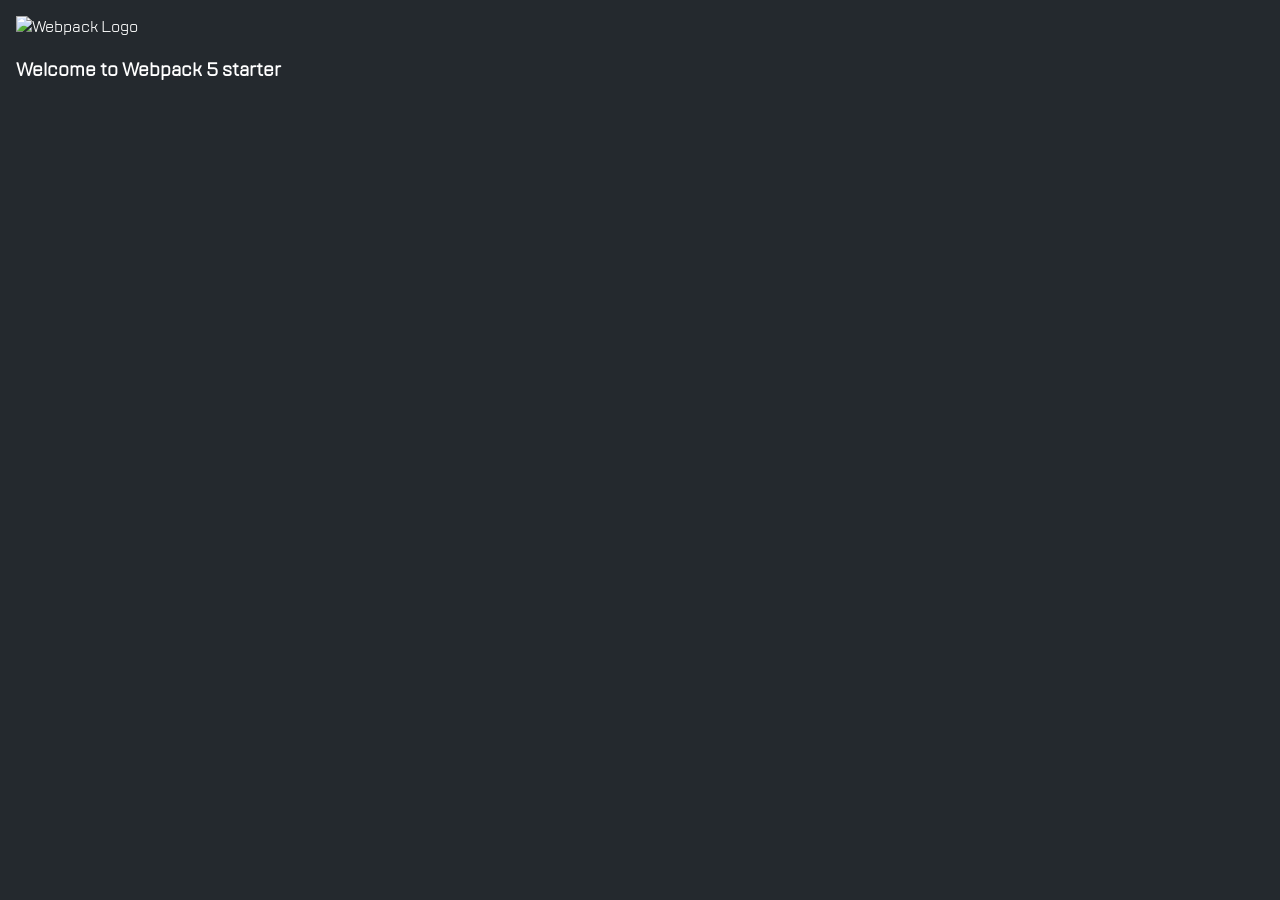
==== index.html @ 8496b3c5 "Updates" ====
<!DOCTYPE html>
<html lang="en">
  <head>
    <meta charset="UTF-8">
    <meta name="viewport" content="width=device-width,user-scalable=no,initial-scale=1,maximum-scale=1,minimum-scale=1">
    <meta http-equiv="X-UA-Compatible" content="ie=edge">
    <title>Webpack 5 Starter</title>
  <script defer="defer" src="./js/bundle.js"></script><link href="style.css" rel="stylesheet"></head>
  <body>
    <img src="./img/webpack.svg" alt="Webpack Logo" width="200px">
    <h3>Welcome to Webpack 5 starter </h3>
  </body>
</html>
---- style.css ----
@font-face{font-family:"TTLakes";src:url(fonts/TTLakes-Regular.woff) format("woff");font-weight:normal}body{padding:1rem;margin:0;font-family:TTLakes,sans-serif;background-color:#24292e;color:#fff}

/*# sourceMappingURL=style.css.map*/
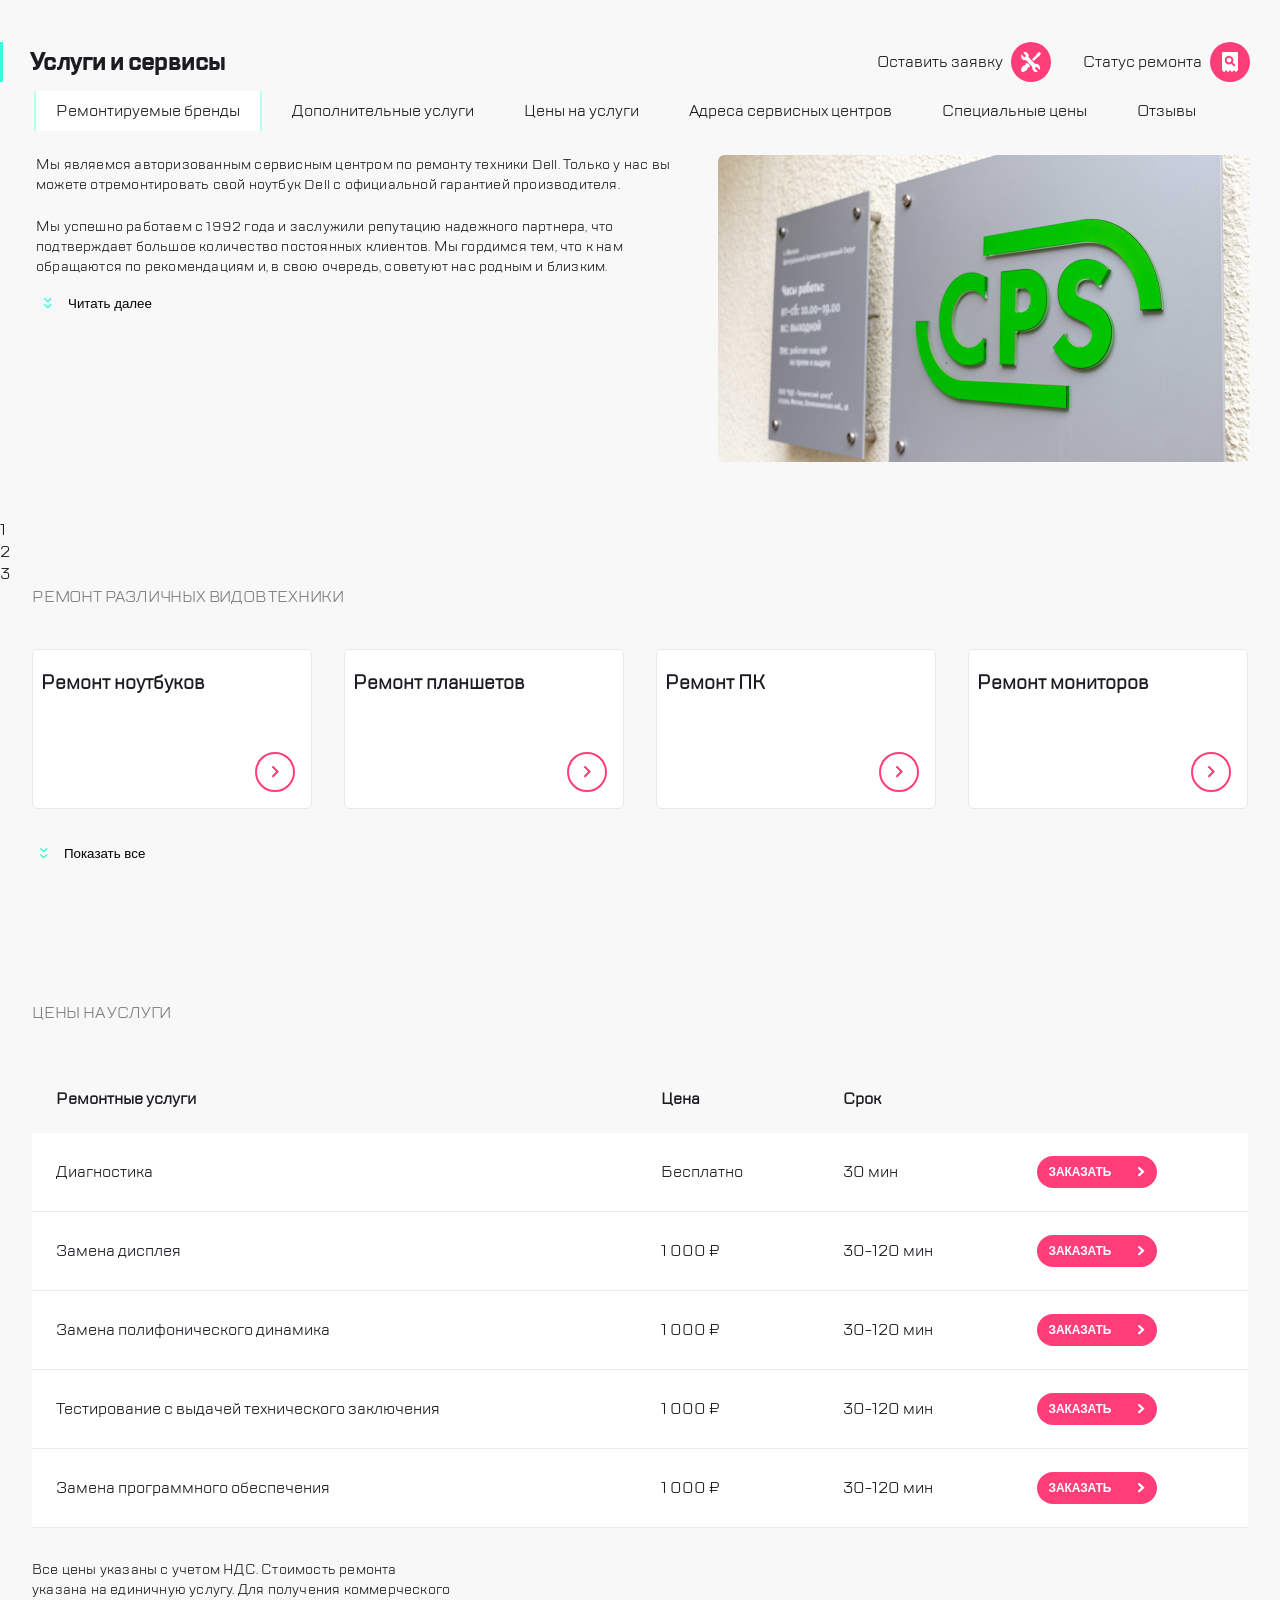
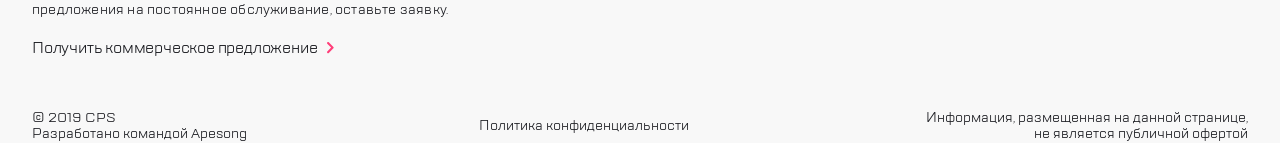
==== commit 103e1142: "Updates" ====
--- a/index.html
+++ b/index.html
@@ -1,13 +1,266 @@
-<!DOCTYPE html>
+<!doctype html>
 <html lang="en">
   <head>
     <meta charset="UTF-8">
-    <meta name="viewport" content="width=device-width,user-scalable=no,initial-scale=1,maximum-scale=1,minimum-scale=1">
-    <meta http-equiv="X-UA-Compatible" content="ie=edge">
-    <title>Webpack 5 Starter</title>
+    <meta name="viewport" content="width=device-width,initial-scale=1">
+    <title>Web-core 9.6</title>
   <script defer="defer" src="./js/bundle.js"></script><link href="style.css" rel="stylesheet"></head>
   <body>
-    <img src="./img/webpack.svg" alt="Webpack Logo" width="200px">
-    <h3>Welcome to Webpack 5 starter </h3>
+    <header id="header">
+      <div class="header__left-part">
+        <button class="header__menu standard-button" id="menuBurgerBtn">
+          <img src="img/icons/ic-menu.svg" alt="Menu icon">
+        </button>
+        <div class="header__left-part__separator tablet-screen-elements separator"></div>
+        <div class="header__left-part__logo"><img src="img/logos/logo.svg" alt="Logo icon"></div>
+      </div>
+      <div class="header__right-part">
+        <button class="call-element tablet-screen-elements standard-button"><img src="img/icons/ic-call.svg" alt="Phone icon"></button>
+        <button class="chat-element tablet-screen-elements standard-button"><img src="img/icons/ic-chat.svg" alt="Chat icon"></button>
+        <button class="profile-element tablet-screen-elements standard-button"><img src="img/icons/ic-profile.svg" alt="Profile icon"></button>
+        <div class="separator"></div>
+        <button class="repair-element standard-button"><img src="img/icons/ic-repair.svg" alt="Repair icon"></button>
+        <button class="status-element standard-button"><img src="img/icons/ic-status.svg" alt="Status icon"></button>
+      </div>
+    </header>
+    <section>
+      <aside class="menu" id="menu">
+        <div class="menu__backdrop"></div>
+        <div class="menu__content">
+          <div class="menu__nav-header">
+            <div class="menu-container__nav-header__left-part">
+              <div class="close-element standard-button" id="menuCloseBtn"><img src="img/icons/ic-close.svg" alt="Close element"></div>
+              <div class="logo-element"><img src="img/logos/logo.svg" alt="Logo icon"></div>
+            </div>
+
+            <div class="search-element standard-button"><img src="img/icons/ic-search.svg" alt="Search icon"></div>
+          </div>
+          <nav class="menu-container">
+            <div class="menu-container__nav-main">
+              <ul class="menu-container__nav-main__list">
+                <li><a href="#">Ремонт техники</a></li>
+                <li><a href="#">Услуги и сервисы</a></li>
+                <li><a href="#">Корпоративным клиентам</a></li>
+                <li><a href="#">Продавцам техники</a></li>
+                <li><a href="#">Партнерам</a></li>
+                <li><a href="#">Производителям</a></li>
+                <li><a href="#">Наши сервисные центры</a></li>
+                <li><a href="#">Контакты</a></li>
+              </ul>
+            </div>
+            <div class="menu-container__nav-contact">
+              <ul class="menu-container__nav-contact__list">
+                <li><a href="#" class="standard-button"><img src="img/icons/ic-call.svg" alt="Call icon"></a></li>
+                <li><a href="#" class="standard-button"><img src="img/icons/ic-chat.svg" alt="Chat icon"></a></li>
+                <li><a href="#" class="standard-button"><img src="img/icons/ic-profile.svg" alt="Profile icon"></a></li>
+              </ul>
+              <a href="mailto:mail@cps.com" class="menu-container__nav-contact__email">mail@cps.com</a>
+              <a href="tel:8 800 890 8900" class="menu-container__nav-contact__phone-number">8 800 890 8900</a>
+            </div>
+            <div class="menu-container__nav-lang">
+              <ul class="menu-container__nav-lang__list">
+                <li><a href="#">RU</a></li>
+                <li><a href="#">EN</a></li>
+                <li><a href="#">CH</a></li>
+              </ul>
+            </div>
+          </nav>
+        </div>
+      </aside>
+      <main>
+        <div class="main-title">
+          <h1>Услуги и сервисы</h1>
+          <div class="main-title__switch-part">
+            <div class="main-title__repair-element standard-container">
+              Оставить заявку
+              <button class="main-title__repair-element__repair-button standard-button"><img src="img/icons/ic-repair.svg" alt="Repair icon" class="main-title__repair-element__repair-button__image standard-image"></button>
+            </div>
+            <div class="main-title__status-element standard-container">
+              Статус ремонта
+              <button class="main-title__status-element__status-button standard-button"><img src="img/icons/ic-status.svg" alt="Status icon" class="main-title__status-element__status-button__image standard-image"></button>
+            </div>
+          </div>
+        </div>
+        <nav class="services">
+          <ul class="services__list">
+            <li><a href="#">Ремонтируемые бренды</a></li>
+            <li><a href="#">Дополнительные услуги</a></li>
+            <li><a href="#">Цены на услуги</a></li>
+            <li><a href="#">Адреса сервисных центров</a></li>
+            <li><a href="#">Специальные цены</a></li>
+            <li><a href="#">Отзывы</a></li>
+          </ul>
+        </nav>
+        <section class="main-content">
+          <div class="main-content__text-content">
+            <div class="main-content__text-content__text">
+              <p class="main-content__text-content__text__p1">Мы являемся авторизованным сервисным центром по ремонту техники
+                Dell. Только у нас вы можете отремонтировать свой ноутбук Dell с
+                официальной гарантией производителя.</p><br>
+              <p class="main-content__text-content__text__p2" id="main-content__text__p2">
+                Мы успешно работаем с 1992 года и заслужили репутацию надежного
+                партнера,<span class="main-content__text-content__text__p2__span" id="main-content__text__p2__span">
+                  что подтверждает большое количество постоянных клиентов. Мы
+                  гордимся тем, что к нам обращаются по рекомендациям и, в свою
+                  очередь, советуют нас родным и близким.</span></p>
+              <p class="main-content__text-content__text__p3" id="main-content__text__p3">
+                <br>Lorem ipsum dolor sit, amet consectetur adipisicing elit.
+                Unde possimus necessitatibus, laborum debitis officia hic sit
+                quo illo, facilis rerum officiis aut voluptatem laudantium
+                nesciunt ipsum! Qui ad iste culpa.
+              </p>
+            </div>
+            <button class="main-content__text-content__text__button button-more" id="main-content__button-more"><div class="main-content__text-content__text__button__image"><img src="img/icons/ic-more.svg" alt="Read more icon"></div><span class="main-content__text-content__text__button__text" id="main-content__button-more__text">Читать далее</span></button>
+          </div>
+          <div class="main-content__image-content">
+            <img src="img/backgrounds/main.png" alt="">
+          </div>
+        </section>
+        
+        <div class="swiper mySwiper">
+          <div class="swiper-wrapper">
+            <div class="swiper-slide">1</div>
+            <div class="swiper-slide">2</div>
+            <div class="swiper-slide">3</div>
+          </div>
+
+          <div class="swiper-pagination"></div>
+
+          <div class="swiper-button-prev"></div>
+          <div class="swiper-button-next"></div>
+        </div>
+        <section class="equipments-repair">
+          <h2 class="equipments-repair__title h2-title">Ремонт различных видов техники</h2>
+          <div class="equipments-repair__equipments">
+            <div class="equipments-repair__equipments__equipment">
+              <div class="equipments-repair__equipments__equipment__title">
+                <h3 class="equipments-repair__equipments__equipment__title__h3">
+                  Ремонт ноутбуков
+                </h3>
+              </div>
+              <div class="equipments-repair__equipments__equipment__bottom">
+                <div class="equipments-repair__equipments__equipment__bottom__go">
+                  <img src="img/icons/ic-pink-go.svg" alt="Brand Go">
+                </div>
+              </div>
+            </div>
+            <div class="equipments-repair__equipments__equipment">
+              <div class="equipments-repair__equipments__equipment__title">
+                <h3 class="equipments-repair__equipments__equipment__title__h3">
+                  Ремонт планшетов
+                </h3>
+              </div>
+              <div class="equipments-repair__equipments__equipment__bottom">
+                <div class="equipments-repair__equipments__equipment__bottom__go">
+                  <img src="img/icons/ic-pink-go.svg" alt="Brand Go">
+                </div>
+              </div>
+            </div>
+            <div class="equipments-repair__equipments__equipment">
+              <div class="equipments-repair__equipments__equipment__title">
+                <h3 class="equipments-repair__equipments__equipment__title__h3">
+                  Ремонт ПК
+                </h3>
+              </div>
+              <div class="equipments-repair__equipments__equipment__bottom">
+                <div class="equipments-repair__equipments__equipment__bottom__go">
+                  <img src="img/icons/ic-pink-go.svg" alt="Brand Go">
+                </div>
+              </div>
+            </div>
+            <div class="equipments-repair__equipments__equipment">
+              <div class="equipments-repair__equipments__equipment__title">
+                <h3 class="equipments-repair__equipments__equipment__title__h3">
+                  Ремонт мониторов
+                </h3>
+              </div>
+              <div class="equipments-repair__equipments__equipment__bottom">
+                <div class="equipments-repair__equipments__equipment__bottom__go">
+                  <img src="img/icons/ic-pink-go.svg" alt="Brand Go">
+                </div>
+              </div>
+            </div>
+            <button class="equipments-repair__equipments__equipment__button button-more" id="equipments__button-more"><div class="equipments-repair__equipments__equipment__button__image"><img src="img/icons/ic-more.svg" alt="Show more"></div><span class="equipments-repair__equipments__equipment__button__text">Показать все</span></button>
+          </div>
+        </section>
+        <section class="price">
+          <h2 class="price__title h2-title">Цены на услуги</h2>
+          <div class="price__table-container">
+            <table class="price__table-container__table">
+              <thead class="price__table-container__table__header">
+                <tr>
+                  <th>Ремонтные услуги</th>
+                  <th>Цена</th>
+                  <th>Срок</th>
+                  <th></th>
+                </tr>
+              </thead>
+              <tbody class="price__table-container__table__body">
+                <tr>
+                  <td>Диагностика</td>
+                  <td>Бесплатно</td>
+                  <td>30 мин</td>
+                  <td class="price__table-container__table__body__button-order"><button class="price__table-container__table__body__tr__td__button">Заказать<img src="img/icons/ic-white-go.svg" alt="Order icon"></button></td>
+                </tr>
+                <tr>
+                  <td>Замена дисплея</td>
+                  <td>1 000 ₽</td>
+                  <td>30-120 мин</td>
+                  <td class="price__table-container__table__body__button-order"><button class="price__table-container__table__body__tr__td__button">Заказать<img src="img/icons/ic-white-go.svg" alt="Order icon"></button></td>
+                </tr>
+                <tr>
+                  <td>Замена полифонического динамика</td>
+                  <td>1 000 ₽</td>
+                  <td>30-120 мин</td>
+                  <td class="price__table-container__table__body__button-order"><button class="price__table-container__table__body__tr__td__button">Заказать<img src="img/icons/ic-white-go.svg" alt="Order icon"></button></td>
+                </tr>
+                <tr>
+                  <td>Тестирование с выдачей технического заключения</td>
+                  <td>1 000 ₽</td>
+                  <td>30-120 мин</td>
+                  <td class="price__table-container__table__body__button-order"><button class="price__table-container__table__body__tr__td__button">Заказать<img src="img/icons/ic-white-go.svg" alt="Order icon"></button></td>
+                </tr>
+                <tr>
+                  <td>Замена программного обеспечения</td>
+                  <td>1 000 ₽</td>
+                  <td>30-120 мин</td>
+                  <td class="price__table-container__table__body__button-order"><button class="price__table-container__table__body__tr__td__button">Заказать<img src="img/icons/ic-white-go.svg" alt="Order icon"></button></td>
+                </tr>
+              </tbody>
+            </table>
+          </div>
+          <div class="price__info">
+            <p class="price__info__vat">Все цены указаны с учетом НДС. Стоимость ремонта указана на
+              единичную услугу. Для получения коммерческого предложения на
+              постоянное обслуживание, оставьте заявку.</p>
+            <a href="#" class="price__info__get-commercial-offer">Получить коммерческое предложение<img src="img/icons/ic-pink-go.svg" alt="Get commercial offer icon"></a>
+          </div>
+        </section>
+        <footer class="footer">
+          <p class="footer__copyright-info footer-text">© 2019 CPS<br>Разработано командой Apesong
+          </p>
+          <p class="footer__privacy-policy-info footer-text">Политика конфиденциальности</p>
+          <p class="footer__warning-info footer-text">Информация, размещенная на данной странице, не является публичной
+            офертой</p>
+        </footer>
+      </main>
+    </section>
+    <script>
+      const swiper = new Swiper('.swiper', {
+        modules: [Navigation, Pagination],
+
+        navigation: {
+          nextEl: '.swiper-button-next',
+          prevEl: '.swiper-button-prev'
+        },
+
+        pagination: {
+          el: '.swiper-pagination',
+          clickable: true
+        },
+
+        loop: true
+      })
+    </script>
   </body>
 </html>
--- a/style.css
+++ b/style.css
@@ -1,3 +1,3 @@
-@font-face{font-family:"TTLakes";src:url(fonts/TTLakes-Regular.woff) format("woff");font-weight:normal}body{padding:1rem;margin:0;font-family:TTLakes,sans-serif;background-color:#24292e;color:#fff}
+@font-face{font-family:"TTLakes Regular";src:local("TTLakes"),url(fonts/TTLakes-Regular.woff) format("woff");font-weight:normal}@font-face{font-family:"TTLakes Bold";src:local("TTLakes Bold"),url(fonts/TTLakes-Bold.woff) format("woff")}@font-face{font-family:"TTLakes Medium";src:local("TTLakes"),url(fonts/TTLakes-Medium.woff) format("woff")}*{margin:0;padding:0;box-sizing:border-box}body{position:relative;font-family:"TTLakes Regular",sans-serif;background-color:#f8f8f8;color:#1b1c21}section{width:100%;height:100%;display:flex}header{position:fixed;width:100%;z-index:100;display:flex;justify-content:space-between;align-items:center;background-color:#fff;padding:24px;border-bottom:1px solid rgba(0,0,0,0);transition:border-bottom .3s ease}@media(min-width: 1000px){header{display:none}}.header--scrolled{border-bottom:1px solid #000}header .header__left-part,header .header__right-part{display:flex;justify-content:center;align-items:center;gap:16px}header .tablet-screen-elements{display:none}@media(min-width: 768px){header .tablet-screen-elements{display:flex}}@media(min-width: 1000px){header .tablet-screen-elements{display:none}}.menu{position:fixed;top:0;right:0;bottom:0;left:0;width:100%;height:100%;z-index:1000;opacity:0;pointer-events:none;transition:opacity .3s ease}.menu__backdrop{position:absolute;top:0;right:0;bottom:0;left:0;width:100%;height:100%;z-index:1;background-color:rgba(255,255,255,.95);opacity:0;transition:opacity .3s ease}.menu__content{position:relative;width:320px;height:100%;background-color:#fff;padding:24px 24px 24px 0;z-index:2;box-shadow:16px 0 52px rgba(14,24,80,.2);transform:translateX(-100%);transition:transform .3s ease}@media(min-width: 1000px){.menu__content{display:block}}.menu--open{opacity:1;pointer-events:auto}.menu--open .menu__backdrop{opacity:1}.menu--open .menu__content{transform:translateX(0)}.menu__nav-header{margin-left:22px;display:flex;justify-content:space-between;align-items:center}.menu-container__nav-header__left-part{display:flex;justify-content:center;align-items:center;gap:16px}.menu-container{display:flex;flex-direction:column;margin:30px 22px 0px 22px}.menu-container__nav-header__left-part{display:flex;justify-content:center;align-items:center}@media(min-width: 1000px){.close-element{display:none}}.logo-element{display:flex;justify-content:center;align-items:center}.menu-container__nav-main__list{display:flex;flex-direction:column;gap:8px;list-style:none}.menu-container__nav-main__list li a{font-size:16px;line-height:24px;letter-spacing:-0.2px;text-decoration:none;color:#1b1c21}.menu-container__nav-main__list li:nth-child(2) a{position:relative;color:#7e7e82;display:flex}.menu-container__nav-main__list li:nth-child(2) a::before{position:absolute;top:50%;transform:translateY(-50%);left:-22px;width:4px;height:30px;content:"";background-color:#41f6d7}.menu-container__nav-contact{display:flex;flex-direction:column;margin-top:80px;margin-bottom:41px}.menu-container__nav-contact__list{list-style:none;display:flex;gap:18px;margin-bottom:17px}.menu-container__nav-contact__email{margin-bottom:13px;text-decoration:none;color:#1b1c21}.menu-container__nav-contact__phone-number{text-decoration:none;color:#1b1c21;font-family:"TTLakes Bold";line-height:32px;letter-spacing:-0.6px;font-size:24px}.menu-container__nav-lang__list{list-style:none;display:flex;gap:7px}.menu-container__nav-lang__list a{text-decoration:none;color:#1b1c21}.menu-container__nav-lang__list li:first-child a{color:#7e7e82}main{width:100%;height:100%}.header--mobile,.header--tablet{display:block}@media(min-width: 1000px){.header--mobile,.header--tablet{display:none}}.main-title{margin-top:42px;margin-right:30px;display:flex;justify-content:space-between;align-items:center}@media(min-width: 768px){.main-title{margin-top:130px}}@media(min-width: 1000px){.main-title{margin-top:42px}}.main-title h1{position:relative;font-family:"TTLakes Bold";font-weight:700;padding-left:30px;line-height:40px;letter-spacing:-0.6px}.main-title h1::before{position:absolute;top:0;left:0;width:3px;height:40px;background-color:#41f6d7;content:""}.main-title__switch-part{display:none;gap:32px}@media(min-width: 1000px){.main-title__switch-part{display:flex}}.services{margin:9px 22px 17px 34px}.services__list{list-style:none;display:flex;gap:10px;overflow-x:auto}@media(min-width: 1000px){.services__list{flex-wrap:wrap}}.services__list li{margin:9px 0px}.services__list a{text-decoration:none;color:#1b1c21;padding:10px 20px;text-wrap:nowrap}.services__list li:first-child a{border:2px solid #b8ffec;border-radius:2px;background-color:#fff}.main-content{width:100%;display:flex;padding:7px 30px 51px 36px;gap:36px}.main-content__text-content__text{margin-bottom:14px}.main-content__text-content__text__p1,.main-content__text-content__text__p2,.main-content__text-content__text__p3{font-size:14px;line-height:20px;letter-spacing:.2px;font-weight:400}.main-content__text-content__text__p2{display:none}@media(min-width: 768px){.main-content__text-content__text__p2{display:block}}.main-content__text-content__text__p2__span{display:none}@media(min-width: 1000px){.main-content__text-content__text__p2__span{display:inline}}.main-content__text-content__text__p3{display:none}.main-content__text-content__text__p2--show,.main-content__text-content__text__p3--show{display:block}.main-content__text-content__text__p2__span--show{display:inline}.main-content__text-content__text__button{display:flex;justify-content:center;align-items:center}.main-content__text-content__text__button__image{display:flex;justify-content:center;align-items:center}.main-content__image-content img{border-radius:6px}.brands-repair{width:100%;display:flex;flex-direction:column;padding:0 32px}.brands-repair h2{color:#7e7e82;font-size:16px;line-height:24px;letter-spacing:-0.2px;text-transform:uppercase;font-weight:400;margin-bottom:40px}@media(min-width: 768px){.brands-repair__brands{width:100%;display:grid;grid-auto-rows:72px;gap:32px;grid-template-columns:repeat(3, 1fr)}}@media(min-width: 1000px){.brands-repair__brands{width:100%;display:grid;grid-auto-rows:72px;gap:32px;grid-template-columns:repeat(4, 1fr)}}.brands-repair__brands__brand{display:flex;justify-content:space-between;align-items:center;background-color:#fff;border:1px solid #eaeaea;border-radius:6px}.brands-repair__brands__brand__logo{margin:20px 0px 20px 16px;display:flex;justify-content:center;align-items:center}.brands-repair__brands__brand__go{margin:16px 16px 16px 0;width:40px;height:40px;border:2px solid #ff3e79;border-radius:50%;display:flex;justify-content:center;align-items:center}.brands-repair__brands__brand__button{display:flex;justify-content:flex-start;grid-column:1}.brand-repair__brands__brand__button__image{display:flex;justify-content:center;align-items:center;width:24px;height:24px}.equipments-repair{width:100%;display:flex;flex-direction:column;padding:0 32px}.equipments-repair h2{color:#7e7e82;font-size:16px;line-height:24px;letter-spacing:-0.2px;text-transform:uppercase;font-weight:400;margin-bottom:40px}@media(min-width: 768px){.equipments-repair__equipments{width:100%;display:grid;grid-auto-rows:160px;gap:32px;grid-template-columns:repeat(3, 1fr)}}@media(min-width: 1000px){.equipments-repair__equipments{width:100%;display:grid;grid-auto-rows:160px;gap:32px;grid-template-columns:repeat(4, 1fr)}}.equipments-repair__equipments__equipment{display:flex;justify-content:space-between;align-items:center;background-color:#fff;border:1px solid #eaeaea;border-radius:6px;flex-direction:column}.equipments-repair__equipments__equipment:last-child{margin-right:0}.equipments-repair__equipments__equipment__title{width:100%;margin:20px 0px 20px 16px;display:flex;justify-content:flex-start;align-items:center}.equipments-repair__equipments__equipment__bottom{width:100%;display:flex;justify-content:flex-end;align-items:center}.equipments-repair__equipments__equipment__bottom__go{margin:16px 16px 16px 0;width:40px;height:40px;border:2px solid #ff3e79;border-radius:50%;display:flex;justify-content:center;align-items:center}.equipments-repair__equipments__equipment__button{display:flex;justify-content:flex-start;grid-column:1;align-items:center}.equipments-repair__equipments__equipment__button__image{display:flex;justify-content:center;align-items:center;width:24px;height:24px}.price{width:100%;display:flex;flex-direction:column;padding:0 32px}.price__title{color:#7e7e82;font-size:16px;line-height:24px;letter-spacing:-0.2px;text-transform:uppercase;font-weight:400;margin-bottom:40px}.price__table-container{width:100%;height:100%}.price__table-container__table{width:100%;height:100%;border-collapse:collapse}.price__table-container__table tbody{background-color:#fff}.price__table-container__table th{padding:23px 24px;text-align:start}.price__table-container__table td{border-bottom:1px solid #eaeaea;padding:23px 24px}.price__table-container__table__body__tr__td__button{width:120px;height:32px;background-color:#ff3e79;border:none;border-radius:16px;color:#fff;font-weight:700;font-size:12px;line-height:24px;letter-spacing:-0.15px;text-transform:uppercase;display:flex;justify-content:space-between;align-items:center;padding:0 8px 0 12px}.price__table-container__table__body__tr__td__button img{margin-right:4px}.price__info{margin-top:32px}.price__info__vat{width:421px;font-weight:400;font-size:14px;line-height:20px;letter-spacing:.2px;color:#1b1c21}.price__info__get-commercial-offer{display:inline-block;text-decoration:none;color:#1b1c21;margin-top:16px;line-height:24px;font-size:16px;letter-spacing:-0.2px;font-weight:500;display:flex}.price__info__get-commercial-offer img{margin-left:10px}footer{width:100%;height:100%;padding:0 32px;margin-top:50px;display:flex;justify-content:space-between;align-items:center}.footer__copyright-info{width:218px;text-align:left}.ooter__privacy-policy-info{width:214px;text-align:center}.footer__warning-info{width:330px;text-align:right}.standard-container{display:flex;justify-content:center;align-items:center;gap:8px}.standard-button{display:flex;justify-content:center;align-items:center;width:40px;height:40px;background-color:#ff3e79;border:none;border-radius:20px}.separator{width:2px;height:32px;background:#eaeaea;margin:0 4px}.button-more{height:24px;background:rgba(0,0,0,0);border:none;cursor:pointer}.button-more div{margin-right:8px;width:24px;height:24px}.footer-text{font-weight:500;font-size:14px;line-height:16px;letter-spacing:0}
 
 /*# sourceMappingURL=style.css.map*/
